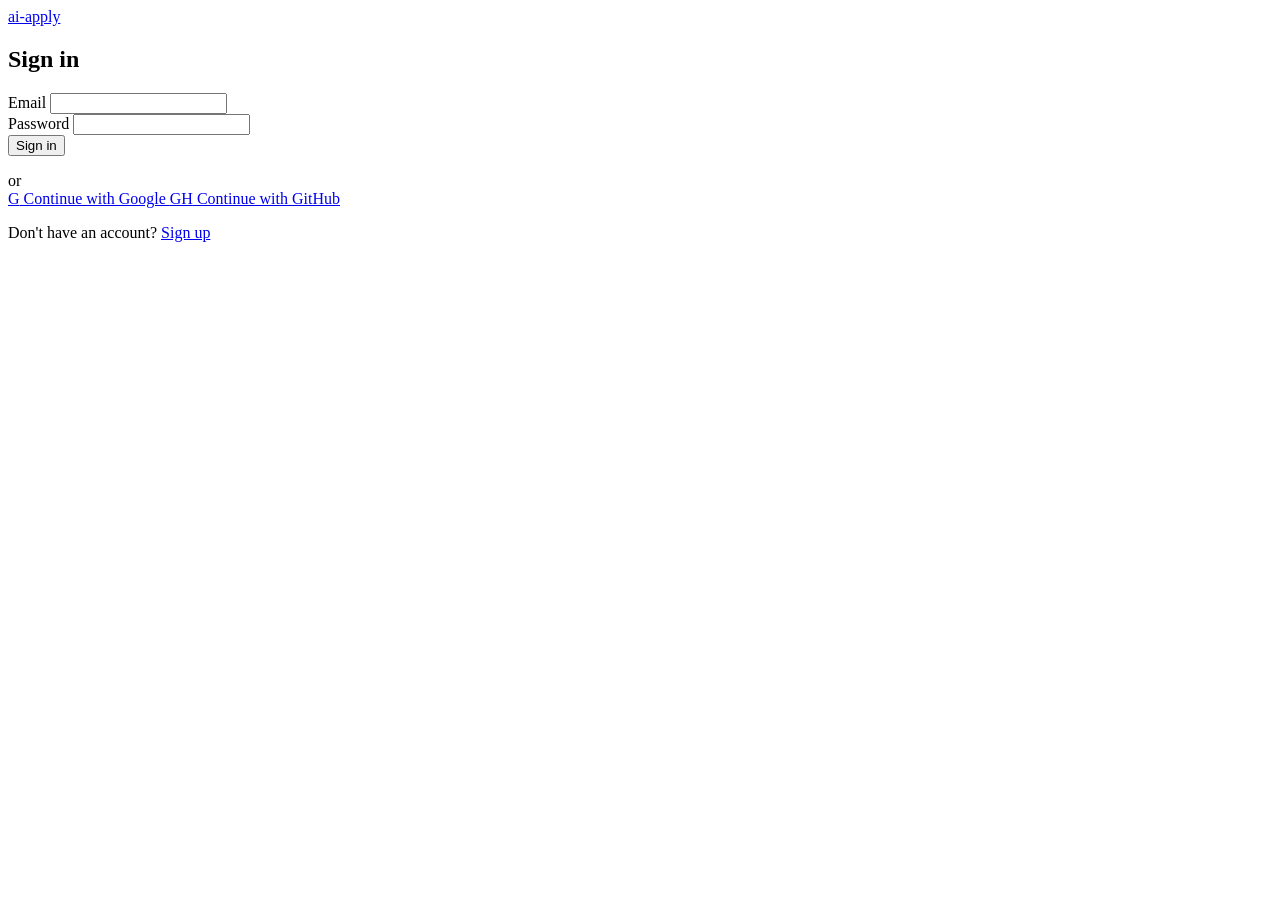
==== frontend/login.html @ 9bf9854d "Add login + signup pages with email/password, Google, GitHub options UI: - /login.html and /signup.h" ====
<!doctype html>
<html lang="en">
<head>
  <meta charset="utf-8" />
  <meta name="viewport" content="width=device-width, initial-scale=1" />
  <title>ai-apply · sign in</title>
  <link rel="stylesheet" href="/static/apply.css" />
  <link rel="stylesheet" href="/static/shell.css" />
</head>
<body>
  <main class="auth-shell">
    <a class="auth-brand" href="/">ai-apply</a>

    <section class="auth-card">
      <h1>Sign in</h1>

      <form id="email-form" class="auth-form" novalidate>
        <div class="field">
          <label for="email">Email</label>
          <input id="email" name="email" type="email" autocomplete="email" required />
        </div>
        <div class="field">
          <label for="password">Password</label>
          <input id="password" name="password" type="password" autocomplete="current-password" required />
        </div>
        <button type="submit" class="btn btn-primary auth-submit">Sign in</button>
        <p class="status" id="status" aria-live="polite"></p>
      </form>

      <div class="auth-divider"><span>or</span></div>

      <div class="auth-providers">
        <a class="btn btn-outline auth-provider" href="/auth/google/login">
          <span class="provider-glyph">G</span> Continue with Google
        </a>
        <a class="btn btn-outline auth-provider" href="/auth/github/login">
          <span class="provider-glyph">GH</span> Continue with GitHub
        </a>
      </div>

      <p class="auth-footer">
        Don't have an account? <a href="/signup.html">Sign up</a>
      </p>
    </section>
  </main>

  <script src="/static/login.js" defer></script>
</body>
</html>
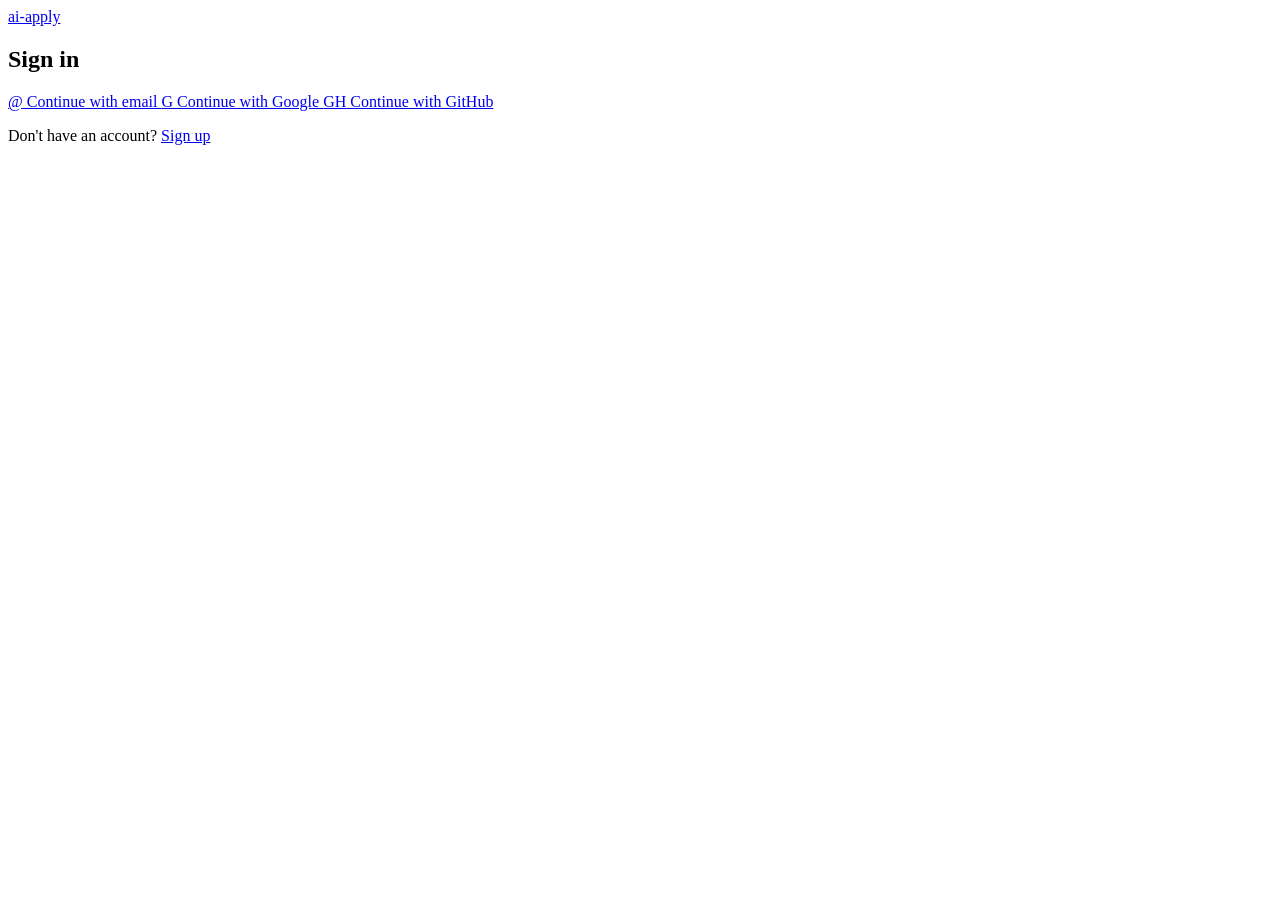
==== commit 16f821f9: "Add Azure deployment scaffolding + Entra email auth - Bicep template + GitHub Actions workflow for A" ====
--- a/frontend/login.html
+++ b/frontend/login.html
@@ -14,22 +14,10 @@
     <section class="auth-card">
       <h1>Sign in</h1>
 
-      <form id="email-form" class="auth-form" novalidate>
-        <div class="field">
-          <label for="email">Email</label>
-          <input id="email" name="email" type="email" autocomplete="email" required />
-        </div>
-        <div class="field">
-          <label for="password">Password</label>
-          <input id="password" name="password" type="password" autocomplete="current-password" required />
-        </div>
-        <button type="submit" class="btn btn-primary auth-submit">Sign in</button>
-        <p class="status" id="status" aria-live="polite"></p>
-      </form>
-
-      <div class="auth-divider"><span>or</span></div>
-
       <div class="auth-providers">
+        <a class="btn btn-primary auth-provider" href="/auth/ms/login">
+          <span class="provider-glyph">@</span> Continue with email
+        </a>
         <a class="btn btn-outline auth-provider" href="/auth/google/login">
           <span class="provider-glyph">G</span> Continue with Google
         </a>
@@ -44,6 +32,5 @@
     </section>
   </main>
 
-  <script src="/static/login.js" defer></script>
 </body>
 </html>
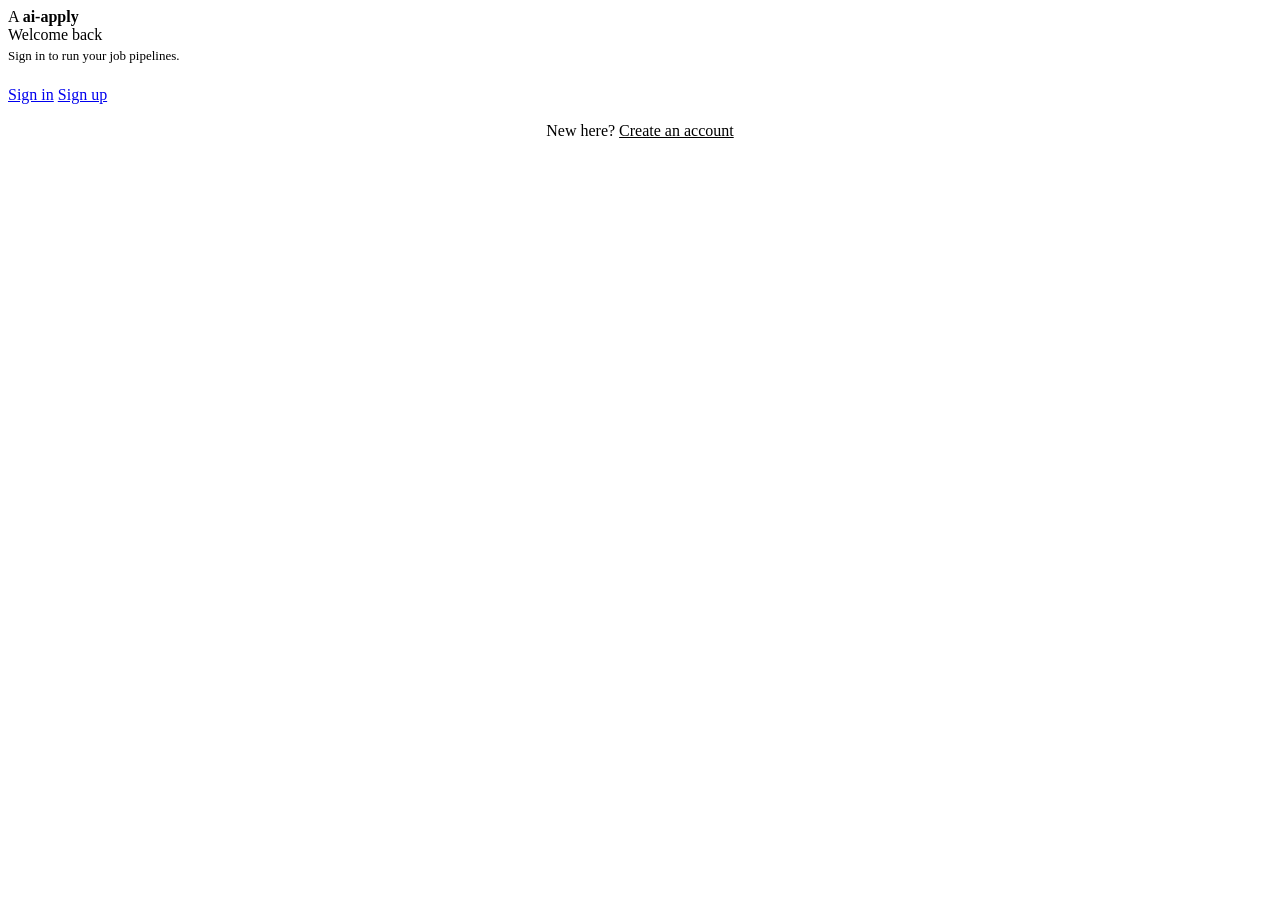
==== commit a9a0dc28: "Add direct CV upload, drop PR delivery, redesign frontend - New UploadedCV table + cvs_routes for in" ====
--- a/frontend/login.html
+++ b/frontend/login.html
@@ -3,34 +3,73 @@
 <head>
   <meta charset="utf-8" />
   <meta name="viewport" content="width=device-width, initial-scale=1" />
-  <title>ai-apply · sign in</title>
-  <link rel="stylesheet" href="/static/apply.css" />
-  <link rel="stylesheet" href="/static/shell.css" />
+  <title>ai-apply — sign in</title>
+  <link rel="preconnect" href="https://fonts.googleapis.com" />
+  <link rel="preconnect" href="https://fonts.gstatic.com" crossorigin />
+  <link href="https://fonts.googleapis.com/css2?family=Geist:wght@400;500;600;700&family=JetBrains+Mono:wght@400;500&family=Noto+Sans+KR:wght@400;500;600&display=swap" rel="stylesheet" />
+  <link rel="stylesheet" href="/static/styles.css" />
 </head>
 <body>
-  <main class="auth-shell">
-    <a class="auth-brand" href="/">ai-apply</a>
-
-    <section class="auth-card">
-      <h1>Sign in</h1>
-
-      <div class="auth-providers">
-        <a class="btn btn-primary auth-provider" href="/auth/ms/login">
-          <span class="provider-glyph">@</span> Continue with email
-        </a>
-        <a class="btn btn-outline auth-provider" href="/auth/google/login">
-          <span class="provider-glyph">G</span> Continue with Google
-        </a>
-        <a class="btn btn-outline auth-provider" href="/auth/github/login">
-          <span class="provider-glyph">GH</span> Continue with GitHub
-        </a>
+  <div class="bg-grid"></div>
+  <main class="login-shell">
+    <div class="login-card" style="position: relative; z-index: 1;">
+      <div class="login-brand">
+        <span class="brand-mark">A</span>
+        <span style="font-weight: 600; font-size: 16px;">ai-apply</span>
       </div>
 
-      <p class="auth-footer">
-        Don't have an account? <a href="/signup.html">Sign up</a>
-      </p>
-    </section>
+      <div style="margin-bottom: 22px;">
+        <div class="h2" style="margin-bottom: 4px;">Welcome back</div>
+        <div class="muted" style="font-size: 13px;">Sign in to run your job pipelines.</div>
+      </div>
+
+      <div class="tabs">
+        <a class="tab active" href="/login.html">Sign in</a>
+        <a class="tab" href="/signup.html">Sign up</a>
+      </div>
+
+      <div id="login-error" class="error-banner" hidden style="margin-bottom: 14px;">
+        <div>
+          <div style="font-weight:600;margin-bottom:2px;" id="login-error-title">Wrong sign-in method</div>
+          <div id="login-error-detail" style="opacity:.85"></div>
+        </div>
+      </div>
+
+      <div class="stack" style="gap: 8px;">
+        <a class="btn block lg" href="/auth/google/login" id="g-btn"></a>
+        <a class="btn block lg" href="/auth/github/login" id="gh-btn"></a>
+        <a class="btn primary block lg" href="/auth/ms/login" id="ms-btn"></a>
+      </div>
+
+      <div class="muted" style="font-size: 12; text-align: center; margin-top: 18px;">
+        New here? <a href="/signup.html" style="color: var(--accent-text);">Create an account</a>
+      </div>
+    </div>
   </main>
 
+  <script src="/static/icons.js"></script>
+  <script>
+    document.getElementById("g-btn").innerHTML = window.I.google(14) + " Continue with Google";
+    document.getElementById("gh-btn").innerHTML = window.I.github(14) + " Continue with GitHub";
+    document.getElementById("ms-btn").innerHTML = window.I.mail(14) + " Continue with email";
+
+    (() => {
+      const params = new URLSearchParams(window.location.search);
+      if (params.get("error") !== "provider_mismatch") return;
+      const expected = params.get("expected") || "";
+      const attempted = params.get("attempted") || "";
+      const email = params.get("email") || "";
+      const PROVIDER_LABEL = { github: "GitHub", google: "Google", email: "email" };
+      const exp = PROVIDER_LABEL[expected] || expected;
+      const att = PROVIDER_LABEL[attempted] || attempted;
+      const banner = document.getElementById("login-error");
+      const detail = document.getElementById("login-error-detail");
+      detail.textContent = `${email} signed up with ${exp}. Use "Continue with ${exp}" — not ${att}.`;
+      banner.hidden = false;
+      const url = new URL(window.location.href);
+      ["error", "expected", "attempted", "email"].forEach((k) => url.searchParams.delete(k));
+      window.history.replaceState({}, "", url.pathname + (url.search || ""));
+    })();
+  </script>
 </body>
 </html>
